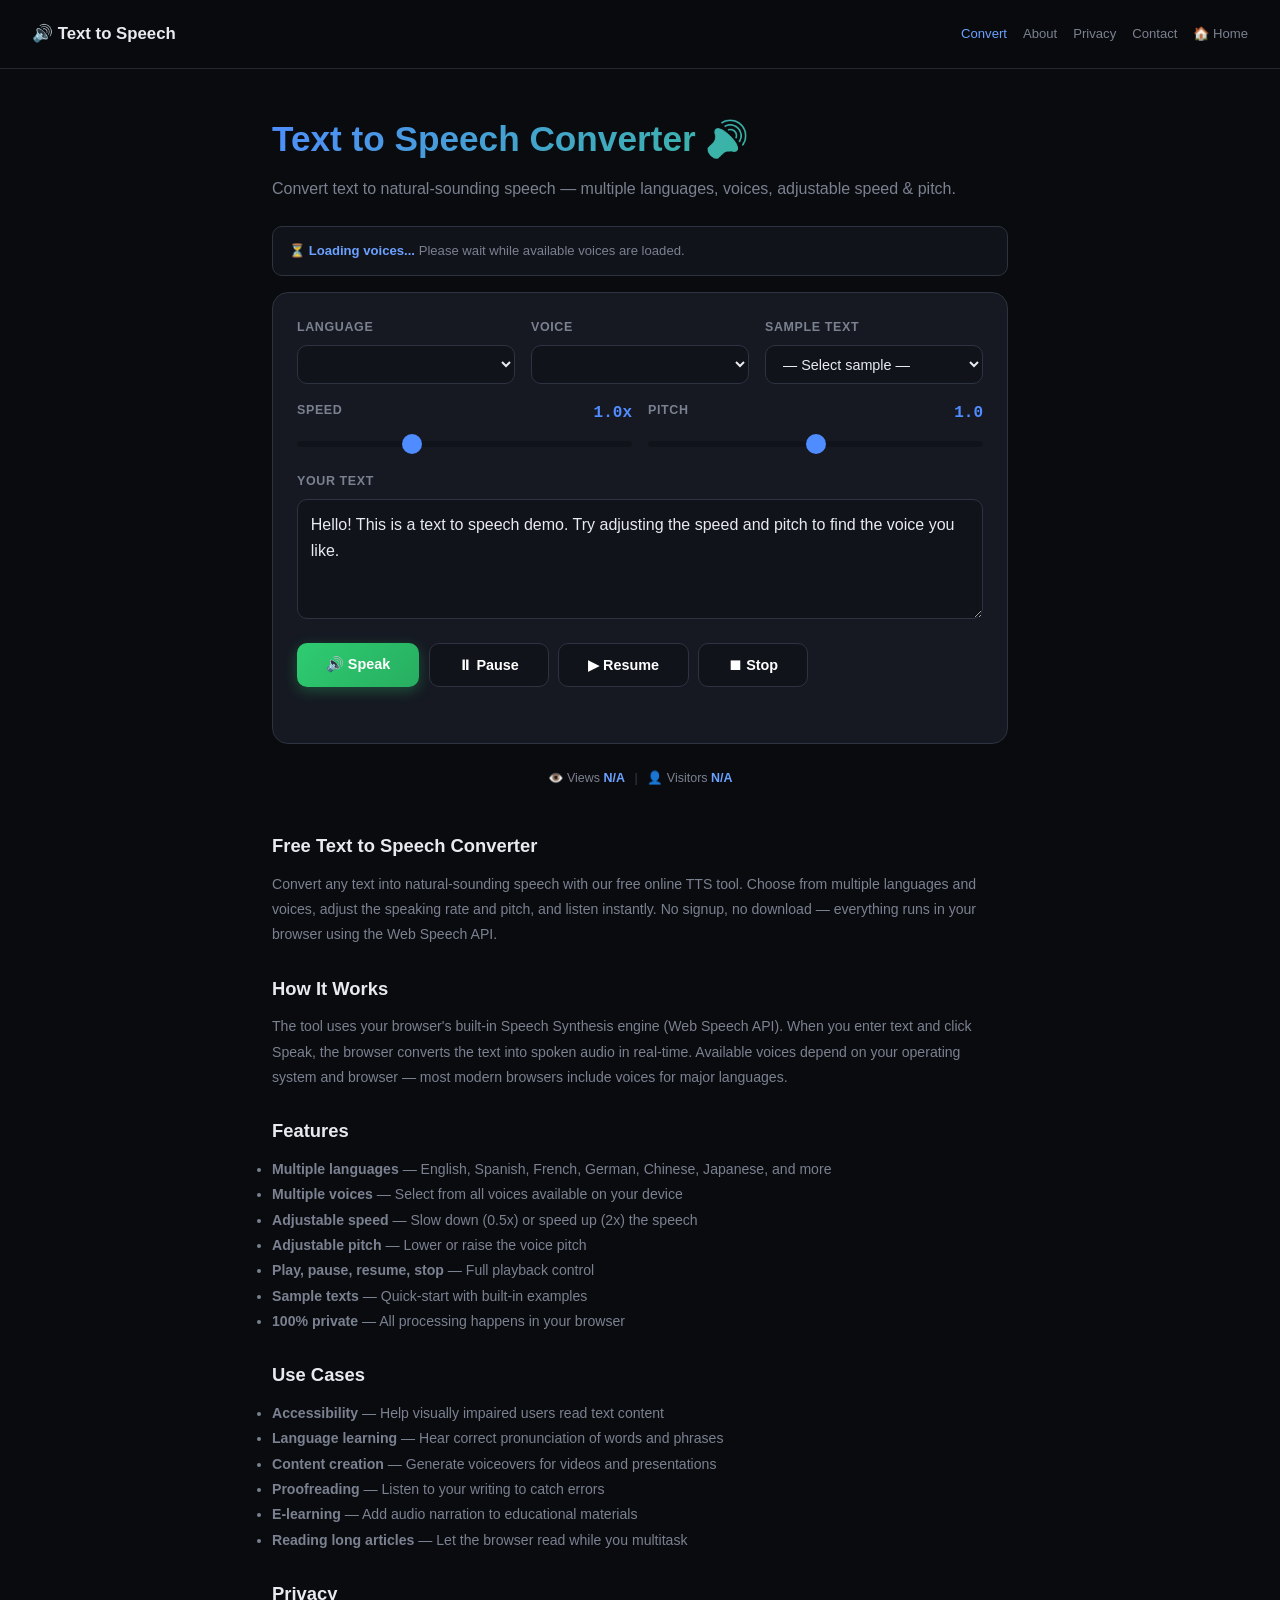
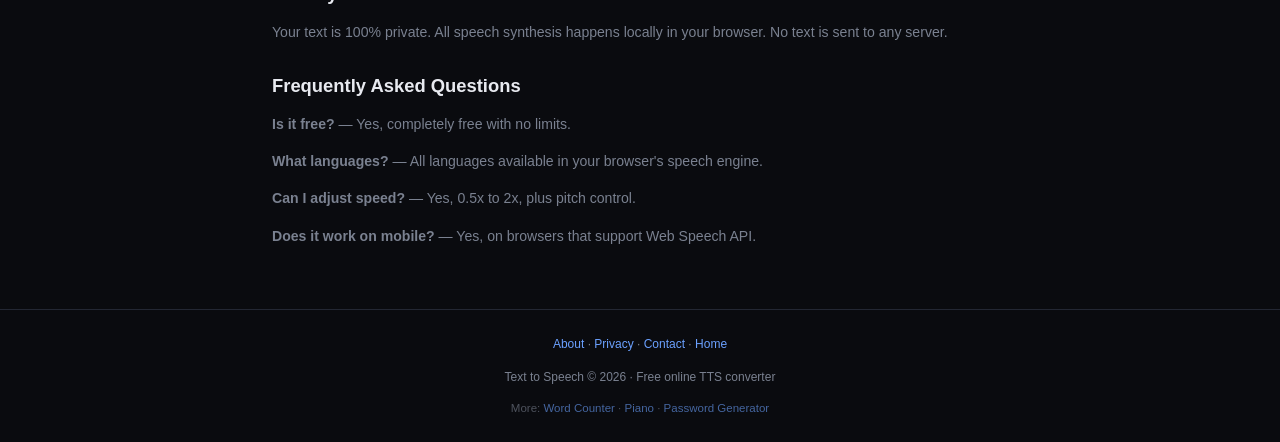
==== index.html @ 246e017d "Initial commit: text-to-speech" ====
<!DOCTYPE html>
<html lang="en">
<head>
<meta charset="UTF-8">
<link rel="preconnect" href="https://pagead2.googlesyndication.com">
<link rel="dns-prefetch" href="https://pagead2.googlesyndication.com">
<link rel="preconnect" href="https://api.counterapi.dev">
<link rel="dns-prefetch" href="https://api.counterapi.dev">
<meta name="viewport" content="width=device-width, initial-scale=1.0">
<meta name="theme-color" content="#0a0b0f">
<meta name="description" content="Free online text to speech converter — convert text to natural-sounding audio. Multiple languages, voices, adjustable speed and pitch. No signup, 100% in your browser.">
<meta name="robots" content="index, follow">
<link rel="canonical" href="https://jimmywithfiona.com/text-to-speech/">
<meta name="keywords" content="text to speech, TTS, voice generator, speech synthesis, text to voice, free TTS, online voice">
<meta property="og:type" content="website">
<meta property="og:site_name" content="Text to Speech">
<meta property="og:locale" content="en_US">
<meta property="og:title" content="Text to Speech Converter — Free Online TTS | No Signup">
<meta property="og:description" content="Convert text to natural-sounding speech. Multiple languages and voices, adjustable speed and pitch. Free, no signup, 100% in browser.">
<meta property="og:url" content="https://jimmywithfiona.com/text-to-speech/">
<meta property="og:image" content="https://jimmywithfiona.com/text-to-speech/og.png">
<meta name="twitter:card" content="summary_large_image">
<meta name="twitter:title" content="Text to Speech Converter — Free Online TTS">
<meta name="twitter:description" content="Convert text to natural-sounding speech. Free, no signup.">
<meta name="twitter:image" content="https://jimmywithfiona.com/text-to-speech/og.png">
<link rel="icon" type="image/svg+xml" href="favicon.svg">
<link rel="apple-touch-icon" href="apple-touch-icon.png">
<script async src="https://pagead2.googlesyndication.com/pagead/js/adsbygoogle.js?client=ca-pub-1840337371416691" crossorigin="anonymous"></script>
<title>Text to Speech Converter — Free Online TTS | No Signup</title>
<link rel="stylesheet" href="css/style.css">
<script type="application/ld+json">
{"@context":"https://schema.org","@type":"WebApplication","name":"Text to Speech Converter","url":"https://jimmywithfiona.com/text-to-speech/","description":"Free online text to speech converter. Multiple languages, voices, adjustable speed and pitch. 100% in browser.","applicationCategory":"MultimediaApplication","operatingSystem":"Any (Web Browser)","offers":{"@type":"Offer","price":"0","priceCurrency":"USD"}}
</script>
<script type="application/ld+json">
{"@context":"https://schema.org","@type":"FAQPage","mainEntity":[{"@type":"Question","name":"Is the text to speech tool free?","acceptedAnswer":{"@type":"Answer","text":"Yes, completely free. No signup, no download, no limits. All processing happens in your browser using the Web Speech API."}},{"@type":"Question","name":"What languages are supported?","acceptedAnswer":{"@type":"Answer","text":"The tool supports all languages available in your browser's speech synthesis engine, including English, Spanish, French, German, Chinese, Japanese, and many more."}},{"@type":"Question","name":"Can I adjust the voice speed and pitch?","acceptedAnswer":{"@type":"Answer","text":"Yes, you can adjust both the speaking rate (0.5x to 2x) and pitch (0 to 2) using the sliders."}},{"@type":"Question","name":"Does it work on mobile?","acceptedAnswer":{"@type":"Answer","text":"Yes, the tool works on both desktop and mobile browsers that support the Web Speech API."}}]}
</script>
<script type="application/ld+json">
{"@context":"https://schema.org","@type":"BreadcrumbList","itemListElement":[{"@type":"ListItem","position":1,"name":"Home","item":"https://jimmywithfiona.com/"},{"@type":"ListItem","position":2,"name":"Text to Speech","item":"https://jimmywithfiona.com/text-to-speech/"}]}
</script>
<script type="application/ld+json">
{"@context":"https://schema.org","@type":"WebPage","name":"Text to Speech Converter","url":"https://jimmywithfiona.com/text-to-speech/","isPartOf":{"@type":"WebSite","name":"Text to Speech","url":"https://jimmywithfiona.com/text-to-speech/"}}
</script>
</head>
<body>
<nav class="navbar">
    <a class="brand" href="/text-to-speech/">🔊 Text to Speech</a>
    <div class="nav-links">
        <a href="/text-to-speech/" class="active">Convert</a>
        <a href="about.html">About</a>
        <a href="privacy.html">Privacy</a>
        <a href="contact.html">Contact</a>
        <a href="/">🏠 Home</a>
    </div>
</nav>
<main>
<!-- AdSense Ad Unit -->
<ins class="adsbygoogle" style="display:block" data-ad-client="ca-pub-1840337371416691" data-ad-slot="5549785669" data-ad-format="auto" data-full-width-responsive="true"></ins>
<script>(adsbygoogle = window.adsbygoogle || []).push({});</script>

    <h1>Text to Speech Converter 🔊</h1>
    <p class="subtitle">Convert text to natural-sounding speech — multiple languages, voices, adjustable speed & pitch.</p>

    <div class="voice-info" id="voiceInfo">
        <strong>⏳ Loading voices...</strong> Please wait while available voices are loaded.
    </div>

    <div class="tool-card">
        <div class="control-row three">
            <div class="control-group">
                <label>Language</label>
                <select id="language" onchange="filterVoices()"></select>
            </div>
            <div class="control-group">
                <label>Voice</label>
                <select id="voice"></select>
            </div>
            <div class="control-group">
                <label>Sample Text</label>
                <select id="sampleText" onchange="loadSample()">
                    <option value="">— Select sample —</option>
                    <option value="Hello! This is a text to speech demo. Try adjusting the speed and pitch to find the voice you like.">English greeting</option>
                    <option value="The quick brown fox jumps over the lazy dog. This sentence contains every letter of the alphabet.">Pangram (all letters)</option>
                    <option value="Welcome to JimmyWithFiona, your collection of free online tools and games. Everything runs in your browser.">Product intro</option>
                    <option value="In a world of endless possibilities, every voice matters. Let yours be heard.">Inspirational</option>
                    <option value="Chapter one. It was the best of times, it was the worst of times, it was the age of wisdom, it was the age of foolishness.">Story excerpt</option>
                </select>
            </div>
        </div>

        <div class="control-row">
            <div class="control-group">
                <div class="control-label"><label>Speed</label><span class="val" id="rateVal">1.0x</span></div>
                <input type="range" id="rate" min="0.5" max="2" value="1" step="0.1">
            </div>
            <div class="control-group">
                <div class="control-label"><label>Pitch</label><span class="val" id="pitchVal">1.0</span></div>
                <input type="range" id="pitch" min="0" max="2" value="1" step="0.1">
            </div>
        </div>

        <div class="control-group">
            <label>Your Text</label>
            <textarea id="textInput" placeholder="Type or paste your text here...">Hello! This is a text to speech demo. Try adjusting the speed and pitch to find the voice you like.</textarea>
        </div>

        <div class="btn-row">
            <button class="btn btn-success" onclick="speak()" id="speakBtn">🔊 Speak</button>
            <button class="btn btn-secondary" onclick="pauseSpeech()" id="pauseBtn">⏸ Pause</button>
            <button class="btn btn-secondary" onclick="resumeSpeech()" id="resumeBtn">▶ Resume</button>
            <button class="btn btn-secondary" onclick="stopSpeech()">⏹ Stop</button>
        </div>
        <div class="status-msg" id="statusMsg"></div>
    </div>

    <div class="stats-footer">👁️ Views <strong id="pv">-</strong><span class="stat-divider">|</span>👤 Visitors <strong id="uv">-</strong></div>

    <div class="seo-section">
        <h2>Free Text to Speech Converter</h2>
        <p>Convert any text into natural-sounding speech with our free online TTS tool. Choose from multiple languages and voices, adjust the speaking rate and pitch, and listen instantly. No signup, no download — everything runs in your browser using the Web Speech API.</p>
        <h2>How It Works</h2>
        <p>The tool uses your browser's built-in Speech Synthesis engine (Web Speech API). When you enter text and click Speak, the browser converts the text into spoken audio in real-time. Available voices depend on your operating system and browser — most modern browsers include voices for major languages.</p>
        <h2>Features</h2>
        <ul>
            <li><strong>Multiple languages</strong> — English, Spanish, French, German, Chinese, Japanese, and more</li>
            <li><strong>Multiple voices</strong> — Select from all voices available on your device</li>
            <li><strong>Adjustable speed</strong> — Slow down (0.5x) or speed up (2x) the speech</li>
            <li><strong>Adjustable pitch</strong> — Lower or raise the voice pitch</li>
            <li><strong>Play, pause, resume, stop</strong> — Full playback control</li>
            <li><strong>Sample texts</strong> — Quick-start with built-in examples</li>
            <li><strong>100% private</strong> — All processing happens in your browser</li>
        </ul>
        <h2>Use Cases</h2>
        <ul>
            <li><strong>Accessibility</strong> — Help visually impaired users read text content</li>
            <li><strong>Language learning</strong> — Hear correct pronunciation of words and phrases</li>
            <li><strong>Content creation</strong> — Generate voiceovers for videos and presentations</li>
            <li><strong>Proofreading</strong> — Listen to your writing to catch errors</li>
            <li><strong>E-learning</strong> — Add audio narration to educational materials</li>
            <li><strong>Reading long articles</strong> — Let the browser read while you multitask</li>
        </ul>
        <h2>Privacy</h2>
        <p>Your text is 100% private. All speech synthesis happens locally in your browser. No text is sent to any server.</p>
        <h2>Frequently Asked Questions</h2>
        <p><strong>Is it free?</strong> — Yes, completely free with no limits.</p>
        <p><strong>What languages?</strong> — All languages available in your browser's speech engine.</p>
        <p><strong>Can I adjust speed?</strong> — Yes, 0.5x to 2x, plus pitch control.</p>
        <p><strong>Does it work on mobile?</strong> — Yes, on browsers that support Web Speech API.</p>
    </div>
</main>
<footer>
    <p><a href="about.html">About</a> · <a href="privacy.html">Privacy</a> · <a href="contact.html">Contact</a> · <a href="/">Home</a></p>
    <p style="margin-top:0.4rem;">Text to Speech © 2026 · Free online TTS converter</p>
    <div style="margin-top:0.6rem;font-size:0.72rem;opacity:0.6;">More: <a href="/word-counter/">Word Counter</a> · <a href="/piano/">Piano</a> · <a href="/password-generator/">Password Generator</a></div>
</footer>
<script src="js/counter.js" defer></script>
<script>
let allVoices = [];
let synth = window.speechSynthesis;

function loadVoices() {
    allVoices = synth.getVoices();
    if (allVoices.length === 0) return;

    document.getElementById("voiceInfo").innerHTML = "<strong>✅ " + allVoices.length + " voices available!</strong> Select a language and voice to begin.";

    // Build language dropdown
    const langs = [...new Set(allVoices.map(v => v.lang))].sort();
    const langSelect = document.getElementById("language");
    langSelect.innerHTML = "";
    langs.forEach(l => {
        const opt = document.createElement("option");
        opt.value = l;
        opt.textContent = l + " — " + (allVoices.find(v => v.lang === l)?.name.split(" - ")[0] || "");
        langSelect.appendChild(opt);
    });

    // Default to en-US if available
    const defaultLang = langs.find(l => l.startsWith("en")) || langs[0];
    langSelect.value = defaultLang;
    filterVoices();
}

function filterVoices() {
    const lang = document.getElementById("language").value;
    const voiceSelect = document.getElementById("voice");
    voiceSelect.innerHTML = "";
    const filtered = allVoices.filter(v => v.lang === lang);
    filtered.forEach((v, i) => {
        const opt = document.createElement("option");
        opt.value = filtered.indexOf(v);
        opt.textContent = v.name + (v.localService ? "" : " (cloud)");
        voiceSelect.appendChild(opt);
    });
}

function loadSample() {
    const sample = document.getElementById("sampleText").value;
    if (sample) document.getElementById("textInput").value = sample;
}

document.getElementById("rate").addEventListener("input", e => {
    document.getElementById("rateVal").textContent = parseFloat(e.target.value).toFixed(1) + "x";
});
document.getElementById("pitch").addEventListener("input", e => {
    document.getElementById("pitchVal").textContent = parseFloat(e.target.value).toFixed(1);
});

function speak() {
    const text = document.getElementById("textInput").value.trim();
    if (!text) { document.getElementById("statusMsg").textContent = "Please enter some text."; return; }
    if (text.length > 5000) { document.getElementById("statusMsg").textContent = "Text too long (max 5000 characters)."; return; }

    synth.cancel();

    const utter = new SpeechSynthesisUtterance(text);
    const voiceIdx = parseInt(document.getElementById("voice").value);
    if (!isNaN(voiceIdx) && allVoices[voiceIdx]) {
        utter.voice = allVoices[voiceIdx];
        utter.lang = allVoices[voiceIdx].lang;
    }
    utter.rate = parseFloat(document.getElementById("rate").value);
    utter.pitch = parseFloat(document.getElementById("pitch").value);

    utter.onstart = () => { document.getElementById("statusMsg").innerHTML = '<span class="spinner"></span>Speaking...'; };
    utter.onend = () => { document.getElementById("statusMsg").textContent = "✅ Done"; };
    utter.onerror = (e) => { document.getElementById("statusMsg").textContent = "❌ Error: " + e.error; };

    synth.speak(utter);
}

function pauseSpeech() { if (synth.speaking) { synth.pause(); document.getElementById("statusMsg").textContent = "⏸ Paused"; } }
function resumeSpeech() { if (synth.paused) { synth.resume(); document.getElementById("statusMsg").innerHTML = '<span class="spinner"></span>Speaking...'; } }
function stopSpeech() { synth.cancel(); document.getElementById("statusMsg").textContent = ""; }

// Load voices (may need to wait for event)
if (synth.onvoiceschanged !== undefined) {
    synth.onvoiceschanged = loadVoices;
}
// Try loading immediately
loadVoices();
// Retry after delay
setTimeout(loadVoices, 500);
setTimeout(loadVoices, 1500);
</script>
</body>
</html>
---- css/style.css ----
*{margin:0;padding:0;box-sizing:border-box}
:root{--bg:#0a0b0f;--bg2:#11131a;--card:#161922;--card2:#1a1e28;--border:#232733;--border2:#2d3340;--text:#e8eaf0;--dim:#7a8190;--accent:#4f8cff;--hover:#6ba1ff;--green:#2ecc71;--red:#ff3b3b;--r:16px}
body{font-family:-apple-system,BlinkMacSystemFont,"Segoe UI",Roboto,sans-serif;background:var(--bg);color:var(--text);min-height:100vh;line-height:1.7;overflow-x:hidden}
.navbar{display:flex;justify-content:space-between;align-items:center;padding:.75rem 2rem;border-bottom:1px solid var(--border);position:sticky;top:0;background:rgba(10,11,15,.92);backdrop-filter:blur(12px);z-index:50}
.navbar .brand{font-weight:800;color:var(--text);text-decoration:none;font-size:1.05rem;display:flex;align-items:center;gap:.4rem}
.navbar .nav-links{display:flex;gap:1rem}
.navbar .nav-links a{color:var(--dim);text-decoration:none;font-size:.82rem;transition:color .2s;min-height:44px;display:inline-flex;align-items:center}
.navbar .nav-links a:hover,.navbar .nav-links a.active{color:var(--hover)}
main{max-width:800px;margin:0 auto;padding:2.5rem 2rem 3rem}
h1{font-size:2.2rem;margin-bottom:.4rem;background:linear-gradient(135deg,#4f8cff,#2ecc71);-webkit-background-clip:text;-webkit-text-fill-color:transparent;background-clip:text}
.subtitle{color:var(--dim);font-size:1rem;margin-bottom:1.5rem}
h2{font-size:1.15rem;margin:1.5rem 0 .6rem;color:var(--hover)}
p{margin-bottom:.75rem}a{color:var(--hover)}

.tool-card{background:var(--card);border:1px solid var(--border2);border-radius:var(--r);padding:1.5rem;margin-bottom:1.5rem}
.control-row{display:grid;grid-template-columns:1fr 1fr;gap:1rem;margin-bottom:1rem}
.control-row.three{grid-template-columns:1fr 1fr 1fr}
.control-group label{display:block;font-size:.78rem;color:var(--dim);margin-bottom:.4rem;text-transform:uppercase;letter-spacing:.05em;font-weight:600}
.control-group select{width:100%;background:var(--bg2);border:1px solid var(--border2);border-radius:10px;padding:.6rem .8rem;color:var(--text);font-size:.9rem;font-family:inherit;cursor:pointer}
.control-group select:focus{outline:none;border-color:var(--accent)}
.control-label{display:flex;justify-content:space-between;align-items:center}
.control-label .val{color:var(--accent);font-weight:700;font-family:"Courier New",monospace}
input[type="range"]{width:100%;padding:0;height:6px;-webkit-appearance:none;appearance:none;background:var(--bg2);border-radius:3px;border:none}
input[type="range"]::-webkit-slider-thumb{-webkit-appearance:none;width:20px;height:20px;background:var(--accent);border-radius:50%;cursor:pointer}
input[type="range"]::-moz-range-thumb{width:20px;height:20px;background:var(--accent);border-radius:50%;cursor:pointer;border:none}
textarea{width:100%;background:var(--bg2);border:1px solid var(--border2);border-radius:10px;padding:.8rem;color:var(--text);font-size:1rem;font-family:inherit;resize:vertical;min-height:120px;line-height:1.6}
textarea:focus{outline:none;border-color:var(--accent);box-shadow:0 0 0 3px rgba(79,140,255,.15)}
.btn-row{display:flex;gap:.6rem;flex-wrap:wrap;margin-top:1rem}
.btn{background:linear-gradient(135deg,var(--accent),#3a78f0);color:#fff;border:none;border-radius:10px;padding:.75rem 1.8rem;font-size:.9rem;font-weight:600;cursor:pointer;font-family:inherit;min-height:44px;box-shadow:0 4px 14px rgba(79,140,255,.3);transition:transform .1s}
.btn:hover{box-shadow:0 6px 20px rgba(79,140,255,.45)}
.btn:active{transform:scale(.97)}
.btn:disabled{opacity:.4;cursor:not-allowed}
.btn-success{background:linear-gradient(135deg,var(--green),#27ae60);box-shadow:0 4px 14px rgba(46,204,113,.3)}
.btn-secondary{background:var(--bg2);border:1px solid var(--border2);box-shadow:none}
.btn-secondary:hover{background:var(--card);box-shadow:none}

.status-msg{text-align:center;font-size:.85rem;color:var(--green);min-height:1.5rem;margin-top:.5rem}
.spinner{display:inline-block;width:16px;height:16px;border:2px solid rgba(255,255,255,.3);border-top-color:#fff;border-radius:50%;animation:spin .6s linear infinite;margin-right:.4rem;vertical-align:middle}
@keyframes spin{to{transform:rotate(360deg)}}

.voice-info{background:var(--bg2);border:1px solid var(--border2);border-radius:10px;padding:.8rem 1rem;font-size:.82rem;color:var(--dim);margin-bottom:1rem}
.voice-info strong{color:var(--hover)}

.stats-footer{text-align:center;margin:1.5rem 0;font-size:.78rem;color:var(--dim)}
.stats-footer strong{color:var(--hover);font-variant-numeric:tabular-nums}
.stat-divider{margin:0 .6rem;opacity:.4}
footer{text-align:center;padding:1.5rem 2rem;color:var(--dim);font-size:.75rem;border-top:1px solid var(--border)}
footer a{color:var(--hover);text-decoration:none}
.seo-section{color:var(--dim);font-size:.88rem;margin-top:2.5rem;line-height:1.8}
.seo-section h2{color:var(--text)}

@keyframes fade{0%{opacity:0}100%{opacity:1}}
@media(max-width:760px){main{padding:2rem 1rem 3rem}h1{font-size:1.6rem}.navbar{padding:.75rem 1rem}.navbar .nav-links{gap:.6rem}.control-row,.control-row.three{grid-template-columns:1fr}}
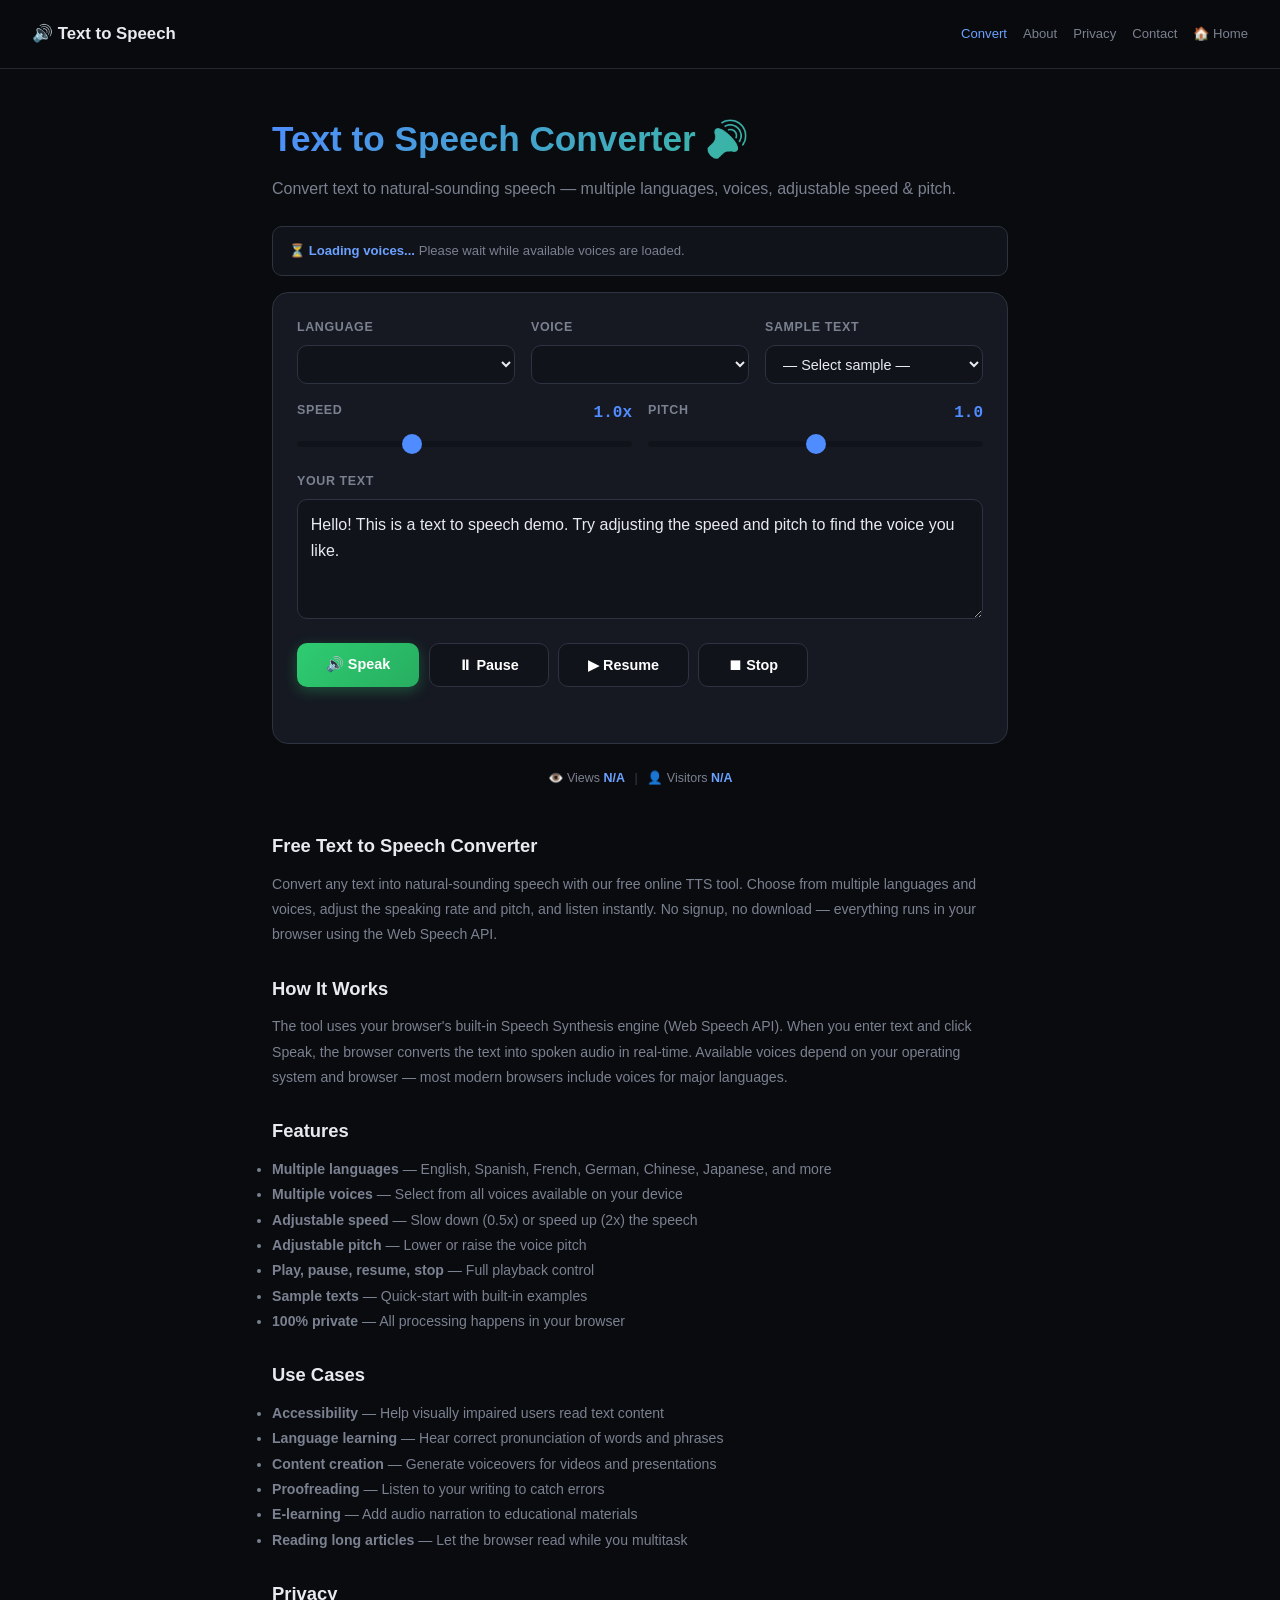
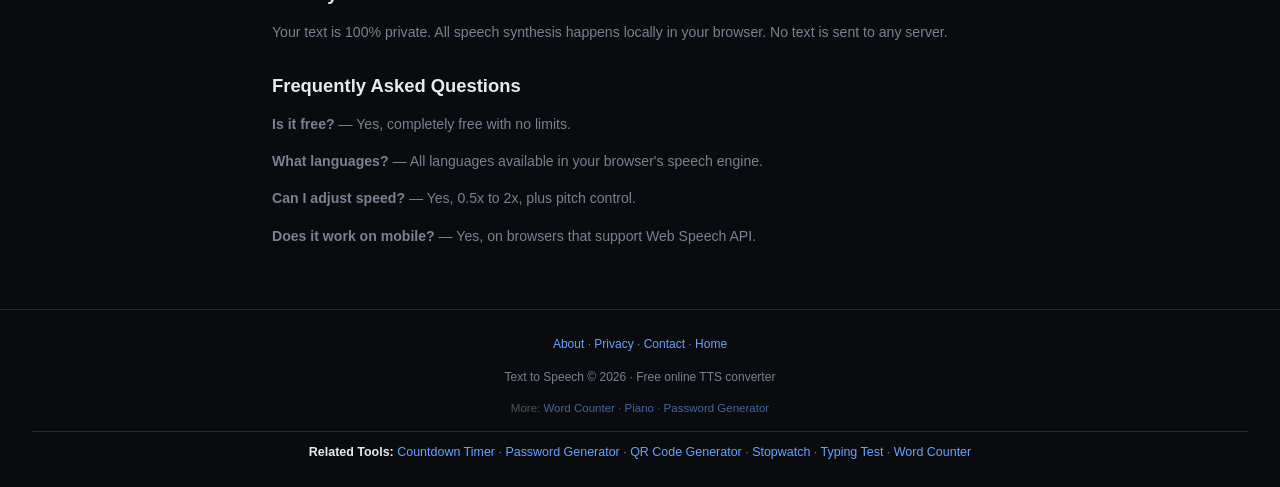
==== commit 422c96c0: "SEO: Organization publisher + enhanced BreadcrumbList + VideoGame schema" ====
--- a/index.html
+++ b/index.html
@@ -40,6 +40,12 @@
 <script type="application/ld+json">
 {"@context":"https://schema.org","@type":"WebPage","name":"Text to Speech Converter","url":"https://jimmywithfiona.com/text-to-speech/","isPartOf":{"@type":"WebSite","name":"Text to Speech","url":"https://jimmywithfiona.com/text-to-speech/"}}
 </script>
+
+<script type="application/ld+json">{"@context": "https://schema.org", "@type": "HowTo", "name": "Convert Text to Speech", "description": "Generate audio from text free", "step": [{"@type": "HowToStep", "text": "Type or paste your text"}, {"@type": "HowToStep", "text": "Select a language and voice"}, {"@type": "HowToStep", "text": "Adjust speed and pitch if needed"}, {"@type": "HowToStep", "text": "Click Play to listen or Download to save as audio"}]}</script>
+
+<script type="application/ld+json">{"@context":"https://schema.org","@type":"Organization","name":"JimmyWithFiona","url":"https://jimmywithfiona.com/","logo":"https://jimmywithfiona.com/og.png","description":"Free online tools, games, and daily content","sameAs":["https://github.com/JimmyLLLL"]}</script>
+
+<script type="application/ld+json">{"@context":"https://schema.org","@type":"BreadcrumbList","itemListElement":[{"@type":"ListItem","position":1,"name":"Home","item":"https://jimmywithfiona.com/"},{"@type":"ListItem","position":2,"name":"Productivity","item":"https://jimmywithfiona.com/productivity/"},{"@type":"ListItem","position":3,"name":"Text To Speech","item":"https://jimmywithfiona.com/text-to-speech/"}]}</script>
 </head>
 <body>
 <nav class="navbar">
@@ -53,9 +59,6 @@
     </div>
 </nav>
 <main>
-<!-- AdSense Ad Unit -->
-<ins class="adsbygoogle" style="display:block" data-ad-client="ca-pub-1840337371416691" data-ad-slot="5549785669" data-ad-format="auto" data-full-width-responsive="true"></ins>
-<script>(adsbygoogle = window.adsbygoogle || []).push({});</script>
 
     <h1>Text to Speech Converter 🔊</h1>
     <p class="subtitle">Convert text to natural-sounding speech — multiple languages, voices, adjustable speed & pitch.</p>
@@ -146,11 +149,22 @@
         <p><strong>Can I adjust speed?</strong> — Yes, 0.5x to 2x, plus pitch control.</p>
         <p><strong>Does it work on mobile?</strong> — Yes, on browsers that support Web Speech API.</p>
     </div>
+<!-- AdSense Ad Unit -->
+<ins class="adsbygoogle"
+     style="display:block"
+     data-ad-client="ca-pub-1840337371416691"
+     data-ad-slot="5549785669"
+     data-ad-format="auto"
+     data-full-width-responsive="true"></ins>
+<script>
+     (adsbygoogle = window.adsbygoogle || []).push({});
+</script>
 </main>
 <footer>
     <p><a href="about.html">About</a> · <a href="privacy.html">Privacy</a> · <a href="contact.html">Contact</a> · <a href="/">Home</a></p>
     <p style="margin-top:0.4rem;">Text to Speech © 2026 · Free online TTS converter</p>
     <div style="margin-top:0.6rem;font-size:0.72rem;opacity:0.6;">More: <a href="/word-counter/">Word Counter</a> · <a href="/piano/">Piano</a> · <a href="/password-generator/">Password Generator</a></div>
+<div class="related-tools" style="margin-top:0.8rem;font-size:0.78rem;color:var(--text-dim,#7a8190);padding-top:0.6rem;border-top:1px solid var(--border,#232733);"><strong style="color:var(--text,#e8eaf0);">Related Tools:</strong> <a href="https://jimmywithfiona.com/countdown-timer/">Countdown Timer</a> · <a href="https://jimmywithfiona.com/password-generator/">Password Generator</a> · <a href="https://jimmywithfiona.com/qr-code-generator/">QR Code Generator</a> · <a href="https://jimmywithfiona.com/stopwatch/">Stopwatch</a> · <a href="https://jimmywithfiona.com/typing-test/">Typing Test</a> · <a href="https://jimmywithfiona.com/word-counter/">Word Counter</a></div>
 </footer>
 <script src="js/counter.js" defer></script>
 <script>
